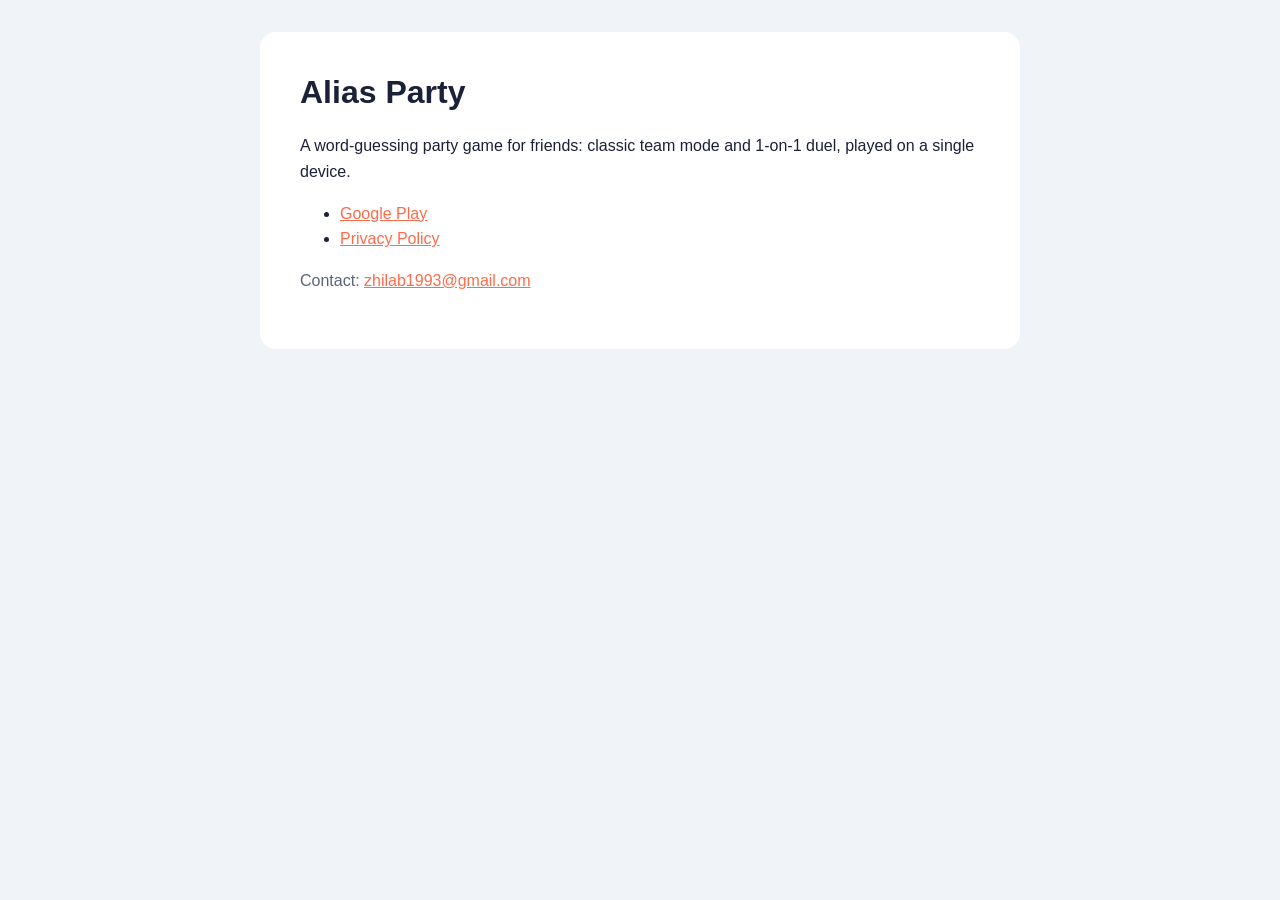
==== index.html @ ec41fe9b "Alias Party site: app-ads.txt and privacy policy Co-Authored-By: Claude Opus 5.5 <noreply@anthropic." ====
<!doctype html>
<html lang="en">
<head>
  <meta charset="utf-8">
  <meta name="viewport" content="width=device-width, initial-scale=1">
  <title>Alias Party</title>
  <meta name="description" content="Alias Party — a word-guessing party game for Android.">
  <link rel="stylesheet" href="style.css">
</head>
<body>
<main>
  <h1>Alias Party</h1>
  <p>A word-guessing party game for friends: classic team mode and 1-on-1 duel, played on a single device.</p>
  <ul>
    <li><a href="https://play.google.com/store/apps/details?id=com.aliasparty.app">Google Play</a></li>
    <li><a href="privacy-policy.html">Privacy Policy</a></li>
  </ul>
  <p class="muted">Contact: <a href="mailto:zhilab1993@gmail.com">zhilab1993@gmail.com</a></p>
</main>
</body>
</html>
---- style.css ----
:root {
  --bg: #F0F4F8;
  --text: #1A2138;
  --muted: #5A6378;
  --accent: #FF6B4A;
  --card: #FFFFFF;
}
@media (prefers-color-scheme: dark) {
  :root {
    --bg: #12172A;
    --text: #E8ECF4;
    --muted: #A3ABBE;
    --card: #1C2238;
  }
}
* { box-sizing: border-box; }
body {
  margin: 0;
  background: var(--bg);
  color: var(--text);
  font: 16px/1.6 -apple-system, BlinkMacSystemFont, "Segoe UI", Roboto, sans-serif;
}
main {
  max-width: 760px;
  margin: 32px auto;
  padding: 24px 16px;
  background: var(--card);
  border-radius: 16px;
}
@media (min-width: 600px) { main { padding: 40px; } }
h1 { margin-top: 0; line-height: 1.25; }
h2 { margin-top: 2em; }
a { color: var(--accent); }
.muted { color: var(--muted); }
code { font-size: 0.95em; }
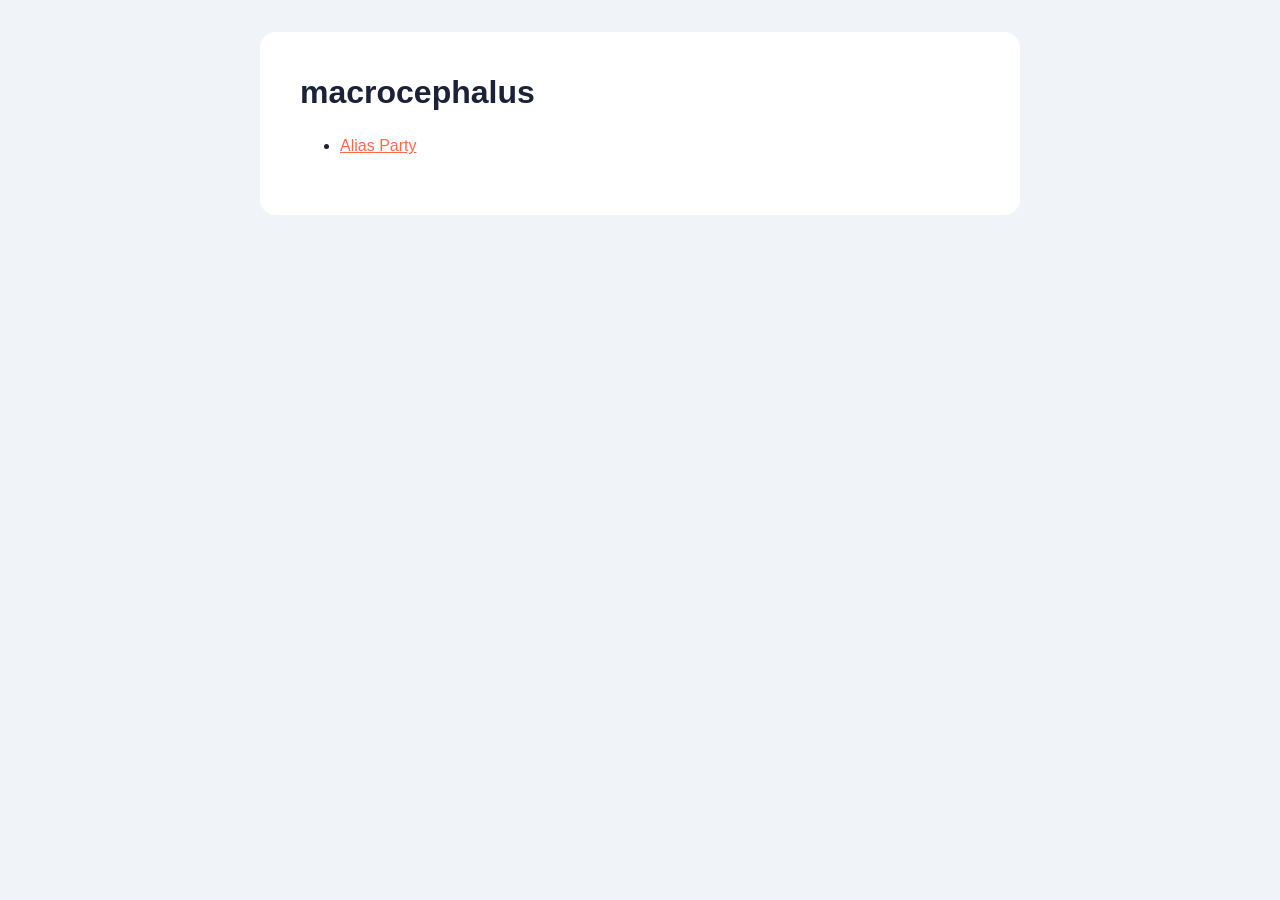
==== commit 0b19571d: "Move Alias Party pages under /alias/, keep app-ads.txt at root Co-Authored-By: Claude Opus 5.5 <nore" ====
--- a/index.html
+++ b/index.html
@@ -3,19 +3,15 @@
 <head>
   <meta charset="utf-8">
   <meta name="viewport" content="width=device-width, initial-scale=1">
-  <title>Alias Party</title>
-  <meta name="description" content="Alias Party — a word-guessing party game for Android.">
-  <link rel="stylesheet" href="style.css">
+  <title>macrocephalus</title>
+  <link rel="stylesheet" href="alias/style.css">
 </head>
 <body>
 <main>
-  <h1>Alias Party</h1>
-  <p>A word-guessing party game for friends: classic team mode and 1-on-1 duel, played on a single device.</p>
+  <h1>macrocephalus</h1>
   <ul>
-    <li><a href="https://play.google.com/store/apps/details?id=com.aliasparty.app">Google Play</a></li>
-    <li><a href="privacy-policy.html">Privacy Policy</a></li>
+    <li><a href="alias/">Alias Party</a></li>
   </ul>
-  <p class="muted">Contact: <a href="mailto:zhilab1993@gmail.com">zhilab1993@gmail.com</a></p>
 </main>
 </body>
 </html>
--- a/alias/style.css
+++ b/alias/style.css
@@ -0,0 +1,35 @@
+:root {
+  --bg: #F0F4F8;
+  --text: #1A2138;
+  --muted: #5A6378;
+  --accent: #FF6B4A;
+  --card: #FFFFFF;
+}
+@media (prefers-color-scheme: dark) {
+  :root {
+    --bg: #12172A;
+    --text: #E8ECF4;
+    --muted: #A3ABBE;
+    --card: #1C2238;
+  }
+}
+* { box-sizing: border-box; }
+body {
+  margin: 0;
+  background: var(--bg);
+  color: var(--text);
+  font: 16px/1.6 -apple-system, BlinkMacSystemFont, "Segoe UI", Roboto, sans-serif;
+}
+main {
+  max-width: 760px;
+  margin: 32px auto;
+  padding: 24px 16px;
+  background: var(--card);
+  border-radius: 16px;
+}
+@media (min-width: 600px) { main { padding: 40px; } }
+h1 { margin-top: 0; line-height: 1.25; }
+h2 { margin-top: 2em; }
+a { color: var(--accent); }
+.muted { color: var(--muted); }
+code { font-size: 0.95em; }
